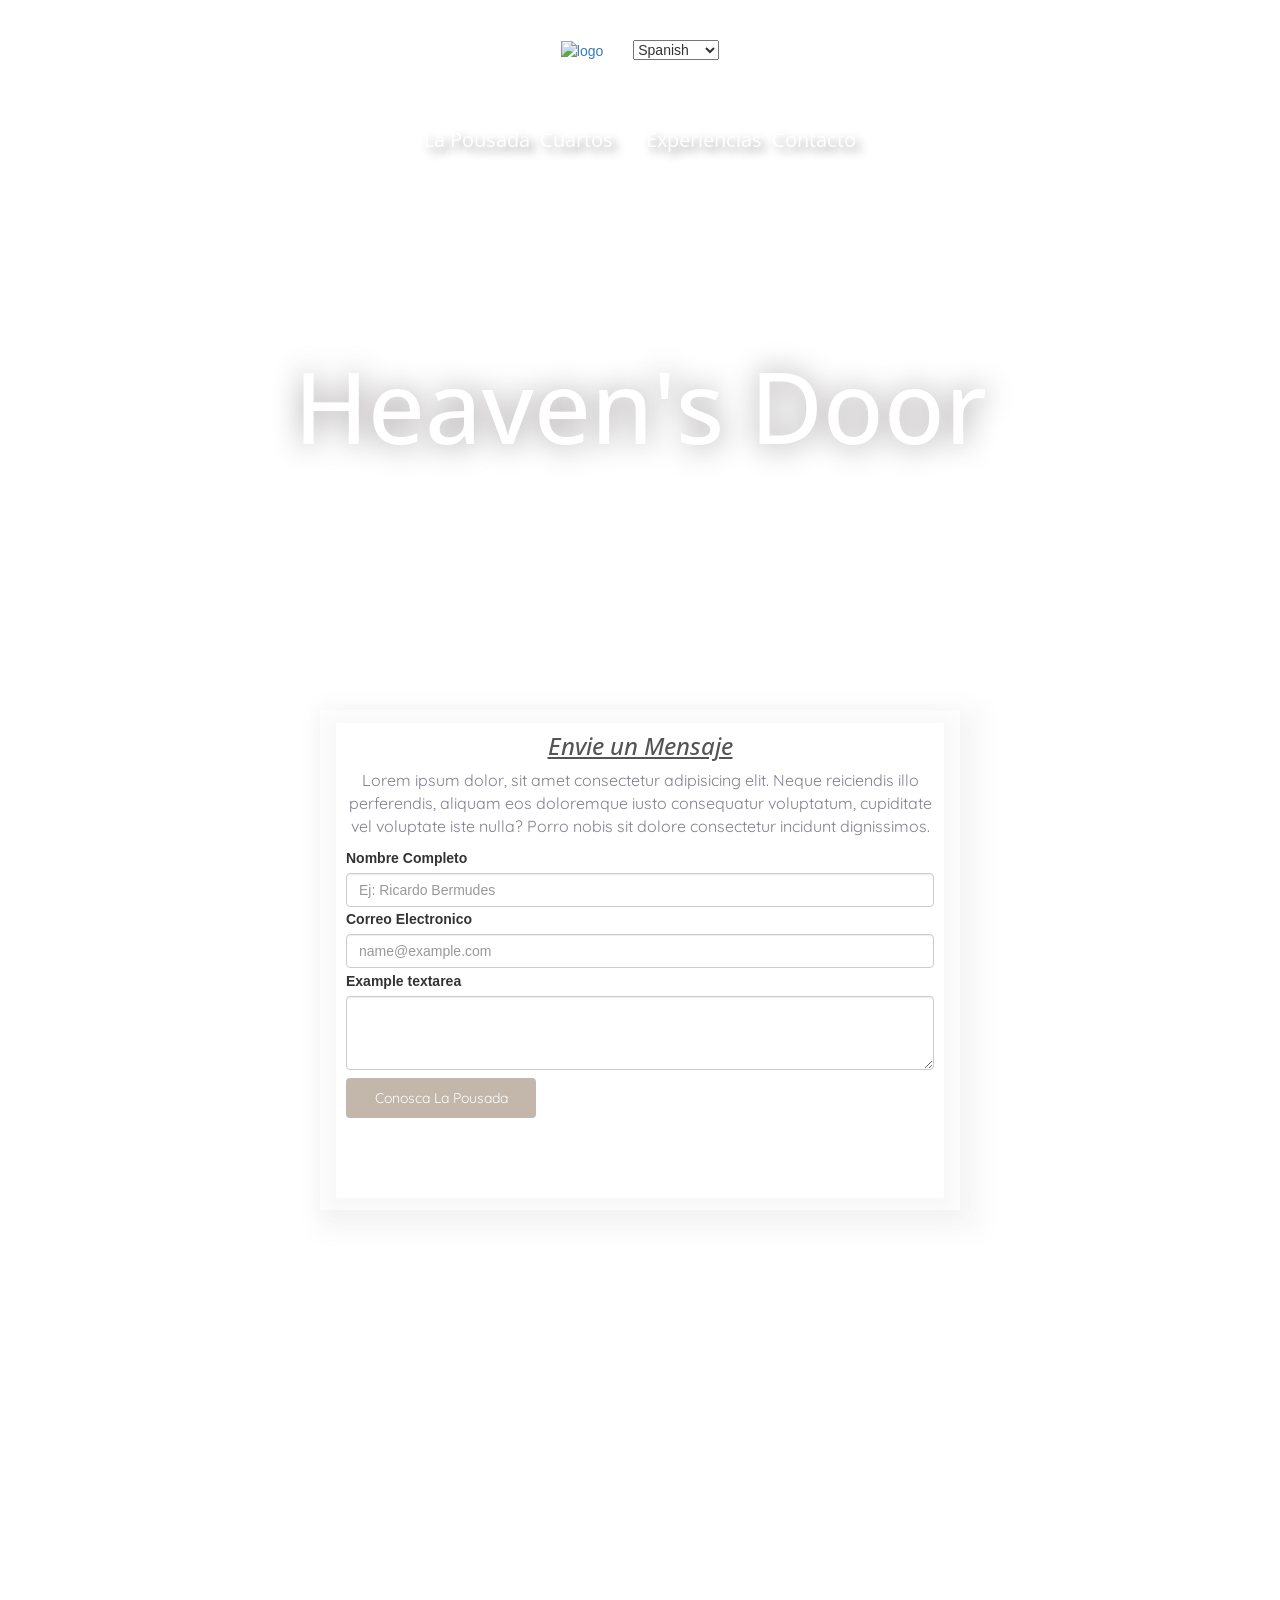
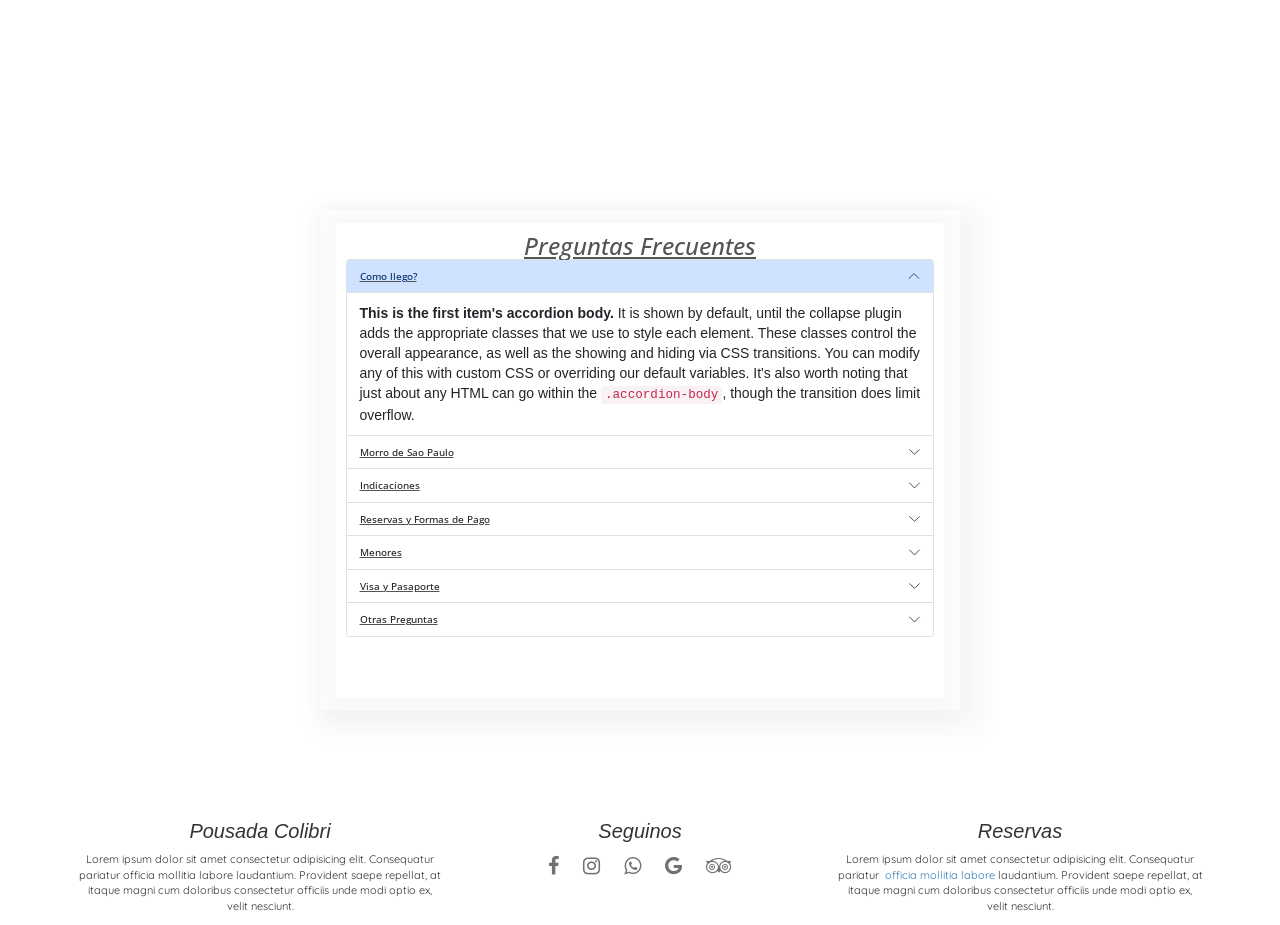
==== contato/contato.html @ 621254b3 "Segunda Pre-entrega" ====
<!DOCTYPE html>
<html>

<head>

    <meta charset="utf-8">
    <meta name="viewport" content="width=device-width, initial-scale=1.0">
    <link rel="preconnect" href="https://fonts.googleapis.com">
    <link rel="preconnect" href="https://fonts.gstatic.com" crossorigin>

    <!--CSS Bootstrap-->
    <link href="https://cdn.jsdelivr.net/npm/bootstrap@5.3.2/dist/css/bootstrap.min.css" rel="stylesheet"
        integrity="sha384-T3c6CoIi6uLrA9TneNEoa7RxnatzjcDSCmG1MXxSR1GAsXEV/Dwwykc2MPK8M2HN" crossorigin="anonymous">

    <!--CSS FONT AWESOME-->
    <link href="https://maxcdn.bootstrapcdn.com/font-awesome/4.4.0/css/font-awesome.min.css" rel="stylesheet" />
    <link href="https://maxcdn.bootstrapcdn.com/bootstrap/3.3.5/css/bootstrap.min.css" rel="stylesheet" />

    <!--Fonte Open Sans - Quicksand-->
    <link
        href="https://fonts.googleapis.com/css2?family=Open+Sans:wght@300;400;500&family=Quicksand:wght@300;400;500&display=swap"
        rel="stylesheet">

    <!--Css Style-->
    <link rel="stylesheet" href="../style.css" />
    <!--Final -- Css Style-->

    <title> Pousada Colibri - Since 1987 </title>
</head>

<body>
    <!--Encabezado -->
    <section id="fondo">
        <header id="idiomas">
            <nav id="display">
                <a href="../index.html"><img src="https://picsum.photos/64" alt="logo"></a>
                <select name="">
                    <option selected>Spanish</option>
                    <option>English</option>
                    <option>Portugues</option>
                    <option>Deutsch</option>
                </select>
            </nav>
        </header>
        <section id="navegacion">
            <nav class="navbar navbar-expand-lg">
                <div class="container-fluid">
                    <button class="navbar-toggler" type="button" data-bs-toggle="collapse"
                        data-bs-target="#navbarSupportedContent" aria-controls="navbarSupportedContent"
                        aria-expanded="false" aria-label="Toggle navigation">
                        <span class="navbar-toggler-icon"></span>
                    </button>
                    <div class="custonav collapse navbar-collapse" id="navbarSupportedContent">
                        <ul class="navbar-nav me-auto mb-2 mb-lg-0">
                            <li class="nav-item">
                                <a class="nav-link" aria-current="page" href="../pousada/pousada.html">La Pousada</a>
                            </li>
                            <li class="nav-item dropdown">
                                <a class="nav-link dropdown-toggle" href="#" role="button" data-bs-toggle="dropdown"
                                    aria-expanded="false">
                                    Cuartos
                                </a>
                                <ul class="dropdown-menu">
                                    <li><a class="dropdown-item" href="../cuartos/Chalet.html">Bungalow</a></li>
                                    <li><a class="dropdown-item" href="../cuartos/Chalet.html">Suite Junior</a></li>
                                    <li><a class="dropdown-item" href="../cuartos/Chalet.html">Suite Deluxe</a></li>
                                    <li><a class="dropdown-item" href="../cuartos/Chalet.html">Chalet</a></li>
                                </ul>
                            <li class="nav-item">
                                <a class="nav-link" href="../experiencias/experiencias.html">Experiencias</a>
                            </li>
                            <li class="nav-item">
                                <a class="nav-link" href="../contato/contato.html">Contacto</a>
                            </li>
                            </li>

                        </ul>
                    </div>
                </div>
            </nav>
        </section>
        <div id="heaven" class="padre">
            <h1>Heaven's Door</h1>
        </div>
    </section>
    <!--Encabezado-->

    <!--Inicio seccion Mensaje-->
    <section class="centrar_cuadro-_superpuesto">
        <div class="cuadro-superpuesto">
            <div class="cuadro-superpuesto-interno">
                <h2><em>Envie un Mensaje</em></h2>
                <p>Lorem ipsum dolor, sit amet consectetur adipisicing elit. Neque reiciendis illo perferendis, aliquam
                    eos doloremque iusto consequatur voluptatum, cupiditate vel voluptate iste nulla? Porro nobis sit
                    dolore consectetur incidunt dignissimos.</p>
                <form class="formulario">
                    <div class="mb-1">
                        <label for="exampleFormControlInput1" class="form-label">Nombre Completo</label>
                        <input type="email" class="form-control form-control-sm" id="exampleFormControlInput1"
                            placeholder="Ej: Ricardo Bermudes">
                    </div>
                    <div class="mb-1">
                        <label for="exampleFormControlInput1" class="form-label">Correo Electronico</label>
                        <input type="email" class="form-control form-control-sm" id="exampleFormControlInput1"
                            placeholder="name@example.com">
                    </div>
                    <div class="mb-1">
                        <label for="exampleFormControlTextarea1" class="form-label">Example textarea</label>
                        <textarea class="form-control form-control-sm" id="exampleFormControlTextarea1"
                            rows="3"></textarea>
                    </div>
                    <button type="submit" class="btn btn-outline-secondary">Conosca La
                        Pousada</button>

                </form>
            </div>
        </div>

    </section>
    <!--Final Seccion Mensaje-->
    <section class="img-contacto">
    </section>
    <!--Inicio Seccion FAQ -->
    <section class="centrar_cuadro-_superpuesto">
        <div class="cuadro-superpuesto">
            <div class="cuadro-superpuesto-interno">
              <h2><em>Preguntas Frecuentes</em></h2>
                <div class="accordion" id="accordionExample">
                    <div class="accordion-item">
                      <h2 class="accordion-header">
                        <button class="accordion-button" type="button" data-bs-toggle="collapse" data-bs-target="#collapseOne" aria-expanded="true" aria-controls="collapseOne">
                          Como llego?
                        </button>
                      </h2>
                      <div id="collapseOne" class="accordion-collapse collapse show" data-bs-parent="#accordionExample">
                        <div class="accordion-body">
                          <strong>This is the first item's accordion body.</strong> It is shown by default, until the collapse plugin adds the appropriate classes that we use to style each element. These classes control the overall appearance, as well as the showing and hiding via CSS transitions. You can modify any of this with custom CSS or overriding our default variables. It's also worth noting that just about any HTML can go within the <code>.accordion-body</code>, though the transition does limit overflow.
                        </div>
                      </div>
                    </div>
                    <div class="accordion-item">
                      <h2 class="accordion-header">
                        <button class="accordion-button collapsed" type="button" data-bs-toggle="collapse" data-bs-target="#collapseTwo" aria-expanded="false" aria-controls="collapseTwo">
                          Morro de Sao Paulo
                        </button>
                      </h2>
                      <div id="collapseTwo" class="accordion-collapse collapse" data-bs-parent="#accordionExample">
                        <div class="accordion-body">
                          <strong>This is the second item's accordion body.</strong> It is hidden by default, until the collapse plugin adds the appropriate classes that we use to style each element. These classes control the overall appearance, as well as the showing and hiding via CSS transitions. You can modify any of this with custom CSS or overriding our default variables. It's also worth noting that just about any HTML can go within the <code>.accordion-body</code>, though the transition does limit overflow.
                        </div>
                      </div>
                    </div>
                    <div class="accordion-item">
                      <h2 class="accordion-header">
                        <button class="accordion-button collapsed" type="button" data-bs-toggle="collapse" data-bs-target="#collapseThree" aria-expanded="false" aria-controls="collapseThree">
                          Indicaciones
                        </button>
                      </h2>
                      <div id="collapseThree" class="accordion-collapse collapse" data-bs-parent="#accordionExample">
                        <div class="accordion-body">
                          <strong>This is the third item's accordion body.</strong> It is hidden by default, until the collapse plugin adds the appropriate classes that we use to style each element. These classes control the overall appearance, as well as the showing and hiding via CSS transitions. You can modify any of this with custom CSS or overriding our default variables. It's also worth noting that just about any HTML can go within the <code>.accordion-body</code>, though the transition does limit overflow.
                        </div>
                      </div>
                    </div>
                    <div class="accordion-item">
                        <h2 class="accordion-header">
                          <button class="accordion-button collapsed" type="button" data-bs-toggle="collapse" data-bs-target="#collapseFour" aria-expanded="false" aria-controls="collapseFour">
                            Reservas y Formas de Pago
                          </button>
                        </h2>
                        <div id="collapseFour" class="accordion-collapse collapse" data-bs-parent="#accordionExample">
                          <div class="accordion-body">
                            <strong>This is the third item's accordion body.</strong> It is hidden by default, until the collapse plugin adds the appropriate classes that we use to style each element. These classes control the overall appearance, as well as the showing and hiding via CSS transitions. You can modify any of this with custom CSS or overriding our default variables. It's also worth noting that just about any HTML can go within the <code>.accordion-body</code>, though the transition does limit overflow.
                          </div>
                        </div>
                    </div>
                    <div class="accordion-item">
                        <h2 class="accordion-header">
                          <button class="accordion-button collapsed" type="button" data-bs-toggle="collapse" data-bs-target="#collapseSeven" aria-expanded="false" aria-controls="collapseSeven">
                            Menores
                          </button>
                        </h2>
                        <div id="collapseSeven" class="accordion-collapse collapse" data-bs-parent="#accordionExample">
                          <div class="accordion-body">
                            <strong>This is the third item's accordion body.</strong> It is hidden by default, until the collapse plugin adds the appropriate classes that we use to style each element. These classes control the overall appearance, as well as the showing and hiding via CSS transitions. You can modify any of this with custom CSS or overriding our default variables. It's also worth noting that just about any HTML can go within the <code>.accordion-body</code>, though the transition does limit overflow.
                          </div>
                        </div>
                    </div>
                    <div class="accordion-item">
                        <h2 class="accordion-header">
                          <button class="accordion-button collapsed" type="button" data-bs-toggle="collapse" data-bs-target="#collapseEight" aria-expanded="false" aria-controls="collapseEight">
                            Visa y Pasaporte
                          </button>
                        </h2>
                        <div id="collapseEight" class="accordion-collapse collapse" data-bs-parent="#accordionExample">
                          <div class="accordion-body">
                            <strong>This is the third item's accordion body.</strong> It is hidden by default, until the collapse plugin adds the appropriate classes that we use to style each element. These classes control the overall appearance, as well as the showing and hiding via CSS transitions. You can modify any of this with custom CSS or overriding our default variables. It's also worth noting that just about any HTML can go within the <code>.accordion-body</code>, though the transition does limit overflow.
                          </div>
                        </div>
                    </div>
                    <div class="accordion-item">
                        <h2 class="accordion-header">
                          <button class="accordion-button collapsed" type="button" data-bs-toggle="collapse" data-bs-target="#collapseNine" aria-expanded="false" aria-controls="collapseNine">
                            Otras Preguntas
                          </button>
                        </h2>
                        <div id="collapseNine" class="accordion-collapse collapse" data-bs-parent="#accordionExample">
                          <div class="accordion-body">
                            <strong>This is the third item's accordion body.</strong> It is hidden by default, until the collapse plugin adds the appropriate classes that we use to style each element. These classes control the overall appearance, as well as the showing and hiding via CSS transitions. You can modify any of this with custom CSS or overriding our default variables. It's also worth noting that just about any HTML can go within the <code>.accordion-body</code>, though the transition does limit overflow.
                          </div>
                        </div>
                    </div>               
                </div>

            </div>
        </div>
    </section>
    <!--Final seccion FAQ-->






    <footer class="container text-center">
      <div class="row justify-content-center">
          <div class="col">
              <td>
                  <h3>Pousada Colibri</h3>
                  <p>Lorem ipsum dolor sit amet consectetur adipisicing elit. Consequatur pariatur officia mollitia
                      labore
                      laudantium. Provident saepe repellat, at itaque magni cum doloribus consectetur officiis unde
                      modi
                      optio
                      ex, velit nesciunt.</p>
              </td>
          </div>
          <div class="col footer">
              <td>
                  <h3>Seguinos</h3>
                  <a href="#"><i class="fa fa-facebook"></i></a>
                  <a href="#"><i class="fa fa-instagram"></i></a>
                  <a href="#"><i class="fa fa-whatsapp"></i></a>
                  <a href="#"><i class="fa fa-google"></i></a>
                  <a href="#"><i class="fa fa-tripadvisor"></i></a>
              </td>
          </div>
          <div class="col">
              <h3>Reservas</h3>
              <p>Lorem ipsum dolor sit amet consectetur adipisicing elit. Consequatur pariatur <a
                      href="../contato/contato.html"><img src="" alt=""> officia mollitia labore</a>
                  laudantium. Provident saepe repellat, at itaque magni cum doloribus consectetur officiis unde modi
                  optio ex, velit nesciunt.</p>


          </div>
      </div>
  </footer>
    <!--CSS BS-->
    <script src="https://cdn.jsdelivr.net/npm/bootstrap@5.3.2/dist/js/bootstrap.bundle.min.js"
        integrity="sha384-C6RzsynM9kWDrMNeT87bh95OGNyZPhcTNXj1NW7RuBCsyN/o0jlpcV8Qyq46cDfL"
        crossorigin="anonymous"></script>
</body>

</html>
---- style.css ----
* {
    margin: 0;
    padding: 0;
}

/*Encabezado para todos---------------------------------------------------------*/

#fondo {
    background-image: url(https://hips.hearstapps.com/hmg-prod/images/mejores-hoteles-lujo-europa-israel-jaffa-1663058825.jpeg);
    background-size: cover;
    height: 800px;


}

#idiomas {
    height: 100px;
    display: flex;
    justify-content: center;
    align-items: center;
}

#idiomas #display {
    display: flex;
    width: 300px;
    height: 100px;
    justify-content: center;
    align-items: center;
    gap: 30px;
}

#idiomas #display select {
    justify-content: center;
    align-items: center;
}

/*--------------NavBar-------------------------------------*/
#navegacion {
    height: 100px;
    display: flex;
    justify-content: center;
    align-items: center;
}

.custonav>ul>li>a {
    color: white;
    font-size: 20px;
    font-family: 'Open Sans', 'Lucida Sans', 'Lucida Sans Regular', 'Lucida Grande', 'Lucida Sans Unicode', Geneva, Verdana, sans-serif;
    text-shadow: #979292 5px 5px 10px;
    text-decoration-line: none;

}

.dropdown-menu {
    background-color: #fbfbff2f;
}

.custonav>ul>li>a:hover {
    border-bottom: solid 3px white;
    transition: 0.2s;
}

/*--------------NavBar-------------------------------------*/

/*--------------Titulo Estrella-------------------------------------*/
#heaven {
    display: flex;
    height: 400px;
    justify-content: center;
    align-items: center;
}

#heaven h1 {
    font-size: 100px;
    color: #FFFFFF;
    text-shadow: #979292 1px 1px 30px;
}

/*--------------Titulo Estrella-------------------------------------*/

/*Encabezado para todos---------------------------------------------------------*/





/* -------------------------------Estilos Secciones INDEX*--------------------------------------/

/* ---------------Seccion Experiencias-------------------------------- */

#experiencias {
    display: flex;
    justify-content: center;
    align-items: center;
    height: 800px;
    background-color: #c2b7aa44;
}

.GridExperiencias {
    display: grid;
    justify-content: center;
    align-items: center;
    grid-template-columns: 1fr 1fr 1fr;
    grid-gap: 10px;
}

.CuadroExperiencias {
    position: relative;
}

.ExperienciasImagen {
    line-height: 0;
    overflow: hidden;
}

.ExperienciasImagen img {
    filter: blur(0px);
    transition: filter 0.3s ease-in;
    transform: scale(1.1);
}

.ExperienciasTitulo {
    font-size: 1.5em;
    font-weight: bold;
    text-align: center;
    text-decoration: none;
    z-index: 1;
    position: absolute;
    height: 100%;
    width: 100%;
    top: 0;
    left: 0;
    opacity: 0;
    transition: opacity .5s;
    background: rgb(181 173 171 / 40%);
    color: whitesmoke;
    /* Posición del texto */
    display: flex;
    align-items: center;
    justify-content: center;
}

.CuadroExperiencias:hover .ExperienciasTitulo {
    opacity: 1;
}

.CuadroExperiencias:hover .ExperienciasImagen img {
    filter: blur(2px);
}

/* ---------------Seccion Experiencias-------------------------------- */

/* ---------------Seccion Cuartos-------------------------------- */

#cuartos {
    height: 800px;
    display: flex;
    flex-direction: row;
    justify-content: center;
    align-items: center;
}

#cuartos img {
    filter: blur(5px) grayscale(100%);
    -webkit-backdrop-filter: blur(5px);
    backdrop-filter: blur(5px);
    transform: scaley(0.75);
}

#cuartos .CajaCuartosDescripcion {
    position: absolute;
    display: flex;
    padding: 30px;
    justify-content: space-around;
    gap: 20px;
    flex-direction: column;
    align-items: center;
    width: 400px;
    height: auto;
    z-index: 1;

}

#cuartos h2 {
    text-decoration-line: underline;
    text-decoration-color: whitesmoke;
    font-family: 'Open Sans', sans-serif;
    font-size: x-large;
    color: whitesmoke;
}

#cuartos p {
    display: flex;
    justify-content: flex-start;
    font-family: 'Quicksand', sans-serif;
    font-size: medium;
    color: whitesmoke;
    margin-top: 20px;
    text-align: center;
}

/* ---------------Seccion Cuartos-------------------------------- */

/* ---------------Seccion Footer-------------------------------- */

.footer a {
    color: #70726F;
    font-size: 20px;
    padding: 10px;
    transition: all .5s ease;
}

.footer a:hover {
    color: rgb(0, 0, 0);
}

/* ---------------Seccion Footer-------------------------------- */


/* -------------------------------Estilos Secciones --------------------------------------*/

/* ---------------Seccion Formularios y FAQ-------------------------------- */

.formulario {
    display: flex;
    flex-direction: column;
    justify-content: center;
    margin-left: 5% 0 5% 0;


}

.formulario .btn {
    margin-top: 1%;
}

.img-contacto {
    background-image: url(https://s3.amazonaws.com/arc-wordpress-client-uploads/infobae-wp/wp-content/uploads/2019/05/20152451/Mandarin-Oriental-Hong-Kong-3.jpg);
    background-size: cover;
    height: 600px;
}


/* -------------------------------Estilos pagina La Pousada*--------------------------------------*/

#carouselExampleIndicators {
    z-index: -10;
}

#carouselExampleIndicators .carousel-inner{
    height:800px
    }

.carousel-inner .carousel-item img{
        min-height:200px;
        object-fit:cover
        }

        
.cuarto-interno {
    width: 300px;
    height: 300px;
    margin-top: 10%;
    margin-left: 25%;
    background: #fff;
    box-shadow: 0 4px 22.8px 15.2px rgba(0, 0, 0, .03);
}

.cuarto-interno h2 {
    margin-top: 20px;
    text-align: center;
    font-family: 'Open Sans', sans-serif;
    font-size: medium;
    color: #e7e7e7;

}

.cuarto-interno p {

    margin: 3%;
    text-align: center;
    font-family: 'Quicksand', sans-serif;
    font-size: small;
    color: #e7e7e7;
}


.recuadro-externo {
    border-color: black;
    border-style: inset;
    align-content: center;
    text-align: center;
    width: 800px;
    height: 500px;

}

.recuadro-interno {
    margin: 15%;
    border-color: antiquewhite;
    border-style: inset;

}

#Galeria {
    display: flex;
    justify-content: center;
    align-items: center;
    height: 1000px;
    background-color: #c2b7aa44;
}

.GridGaleria {
    display: grid;
    justify-content: center;
    align-items: center;
    grid-template-columns: 1fr 1fr 1fr;
    grid-template-rows: 1fr 1fr;
    grid-gap: 10px;
}

.CuadroGaleria {
    position: relative;
}

.GaleriaImagen {
    line-height: 0;
    overflow: hidden;
}

.GaleriaImagen img {
    filter: blur(0px);
    transition: filter 0.3s ease-in;
    transform: scale(1.1);
}

.GaleriaTitulo {
    font-size: 1.5em;
    font-weight: bold;
    text-align: center;
    text-decoration: none;
    z-index: 1;
    position: absolute;
    height: 100%;
    width: 100%;
    top: 0;
    left: 0;
    opacity: 0;
    transition: opacity .5s;
    background: rgb(181 173 171 / 40%);
    color: whitesmoke;
    /* Posición del texto */
    display: flex;
    align-items: center;
    justify-content: center;
}

.CuadroGaleria:hover .GaleriaTitulo {
    opacity: 1;
}

.CuadroGaleria:hover .GaleriaImagen img {
    filter: blur(2px);
}

/* -------------------------------Estilos Cuartos/cuarto especifico--------------------------------------*/




/* -------------------------------Estilos que se repiten*--------------------------------------*/

.btn {
    display: flex;
    justify-content: center;
    align-items: center;
    color: #fff;
    text-align: center;
    font-family: 'Quicksand', sans-serif;
    font-size: 10;
    height: 40px;
    width: 190px;
    margin-top: 30%;
    background-color: #c2b7aa;
    text-decoration: none;

}

.btn>a {
    color: #fff;
    text-align: center;
    font-family: 'Quicksand', sans-serif;
    font-size: 10;
    text-decoration: none;

}

/*-------------------Estilo Replican en Index - Expriencias ---------------------*/
#cuadro_izq_foto_der_superpuestos {
    display: flex;
    height: 800px;
    flex-direction: row;
    justify-content: center;
    align-items: center;
}

#cuadro_izq_foto_der_superpuestos_mirror {
    display: flex;
    height: 800px;
    flex-direction: row-reverse;
    justify-content: center;
    align-items: center;
}

.quadrito {
    display: flex;
    padding: 30px;
    justify-content: space-around;
    gap: 20px;
    flex-direction: column;
    align-items: center;
    width: 400px;
    height: auto;
    background: #fff;
    margin-right: -80px;
    z-index: 1;
    box-shadow: 0 4px 22.8px 15.2px rgba(0, 0, 0, .03);
}

.quadrito h2 {
    text-align: center;
    text-decoration-line: underline;
    text-decoration-color: #545454;
    font-family: 'Open Sans', sans-serif;
    font-size: x-large;
    color: #545454;

}

.quadrito p {
    display: flex;
    justify-content: flex-start;
    text-align: center;
    font-family: 'Quicksand', sans-serif;
    font-size: medium;
    color: #7f7f90;
    margin-top: 20px;
}

.img_cuadro_izq_foto_der_superpuestos {
    width: 900px;
    height: 500px;
    position: relative;
    background-image: url(https://revistaazul.voeazul.com.br/wp-content/uploads/2023/03/Morro-de-Sao-Paulo6.jpg);
    background-size: cover;
    box-shadow: 0 4px 22.8px 15.2px rgba(170, 26, 26, 0.03);
}

.quadrito_mirror {
    display: flex;
    padding: 30px;
    justify-content: space-around;
    gap: 20px;
    flex-direction: column;
    align-items: center;
    width: 400px;
    height: auto;
    background: #fff;
    margin-left: -80px;
    z-index: 1;
    box-shadow: 0 4px 22.8px 15.2px rgba(0, 0, 0, .03);
}

.quadrito_mirror h2 {
    text-align: center;
    text-decoration-line: underline;
    text-decoration-color: #545454;
    font-family: 'Open Sans', sans-serif;
    font-size: x-large;
    color: #545454;


}

.quadrito_mirror p {
    display: flex;
    justify-content: flex-start;
    text-align: center;
    font-family: 'Quicksand', sans-serif;
    font-size: medium;
    color: #7f7f90;
    margin-top: 20px;

 }

.img_cuadro_izq_foto_der_superpuestos_mirror {
    width: 900px;
    height: 500px;
    position: relative;
    background-image: url(https://revistaazul.voeazul.com.br/wp-content/uploads/2023/03/Morro-de-Sao-Paulo6.jpg);
    background-size: cover;
    box-shadow: 0 4px 22.8px 15.2px rgba(170, 26, 26, 0.03);

 }




/*-------------------Estilo Replican en Pousada - Experiencias - Contacto - Cuartos ---------------------*/
.centrar_cuadro-_superpuesto {
    display: flex;
    justify-content: center;
    height: 500px;
}


.cuadro-superpuesto {
    margin-top: -7%;
    display: flex;
    justify-content: center;
    align-items: center;
    width: 50%;
    height: 500px;
    background: #ffffffc5;
    box-shadow: 10px 10px 22.8px 15.2px rgba(0, 0, 0, .03);


}

.cuadro-superpuesto-check {
    margin-top: -7%;
    display: flex;
    justify-content: center;
    align-items: center;
    width: 25%;
    height: 500px;
    background: #ffffffc5;
    box-shadow: 10px 10px 22.8px 15.2px rgba(0, 0, 0, .03);
}

.cuadro-superpuesto-check .cuadro-superpuesto-interno {
   display: flex;
   flex-direction: column;
   align-items: center;
   
}

.list_check {
    margin:20%
}

.cuadro-superpuesto-interno {
    height: 95%;
    width: 95%;
    margin: 10px;
    padding: 10px;
    background: #fff;
    box-shadow: 0 4px 22.8px 15.2px rgba(0, 0, 0, .03);

}
.cuadro-superpuesto-interno h2 {
    margin: 0;
    text-align: center;
    text-decoration-line: underline;
    text-decoration-color: #545454;
    font-family: 'Open Sans', sans-serif;
    font-size: x-large;
    color: #545454;

}

.cuadro-superpuesto-interno p {
    margin-top: 10px;
    text-align: center;
    font-family: 'Quicksand', sans-serif;
    font-size: medium;
    color: #7f7f90;

}





h1 {
    text-align: center;
    font-family: 'Open Sans', sans-serif;
}

h2 {
    text-align: center;
    text-decoration-line: underline;
    text-decoration-color: #545454;
    font-family: 'Open Sans', sans-serif;
    font-size: x-large;
    color: #545454;
 }
h3 {
    font-size: 20px;
    font-family: Arial, Helvetica, sans-serif;
    font-style: oblique;


}

p {
    font-size: 11px;
    font-family: 'Quicksand', sans-serif;

}


/*--------------Configuraciones Responsivo------------------*/

/* Mobile hasta 768px */

@media screen and (max-device-width: 768px) {


    h2 {
        margin: 0;
    }

    /*Encabezado*/
    #fondo {
        height: 500px;


    }

    #idiomas #display {
        width: 150px;
        height: 50px;
        gap: 15px;
    }

    /* Titulo estrella */
    #heaven {
        height: 200px;
    }

    #heaven h1 {
        font-size: 60px;
    }

    /* ---------------Seccion La Pousada-------------------------------- */

    #cuadro_izq_foto_der_superpuestos {
        display: flex;
        flex-direction: column-reverse;
        height: auto;
        justify-content: center;
        align-items: center;
        padding-top: 30px;
        padding-bottom: 30px;
    }
    #cuadro_izq_foto_der_superpuestos_mirror{
        display: flex;
        flex-direction: column-reverse;
        height: auto;
        justify-content: center;
        align-items: center;
        padding-top: 30px;
        padding-bottom: 30px;
    }

    .quadrito {
        padding: 15px;
        align-items: center;
        justify-content: space-between;
        margin-top: -100px;
        margin-right: 0px;
        width: 400px;
        height: 300px;
        background: #fafafa;
        box-shadow: 1px 1px 10px 1px #545454a2;
    }
    .quadrito_mirror{
        padding: 15px;
        align-items: center;
        justify-content: space-between;
        margin-top: -100px;
        margin-left: 0px;
        width: 400px;
        height: 300px;
        background: #fafafa;
        box-shadow: 1px 1px 10px 1px #545454a2;
    }

    .quadrito p {
        justify-content: center;
        text-align: center;
        margin-top: 5px;
    }

    .quadrito_mirror p {
        justify-content: center;
        text-align: center;
        margin-top: 5px;
    }

    .img_cuadro_izq_foto_der_superpuestos {
        width: 90%;
        height: 400px;
        position: relative;
        background-image: url(https://revistaazul.voeazul.com.br/wp-content/uploads/2023/03/Morro-de-Sao-Paulo6.jpg);
        background-size: cover;
        box-shadow: 0 4px 22.8px 15.2px rgba(170, 26, 26, 0.03);
    }
    .img_cuadro_izq_foto_der_superpuestos_mirror {
        width: 90%;
        height: 400px;
        position: relative;
        background-image: url(https://revistaazul.voeazul.com.br/wp-content/uploads/2023/03/Morro-de-Sao-Paulo6.jpg);
        background-size: cover;
        box-shadow: 0 4px 22.8px 15.2px rgba(170, 26, 26, 0.03);
    }
    .btn {
        margin-top: 0;

    }

    /* ---------------Seccion Experiencias-------------------------------- */

    #experiencias {
        height: auto;
    }
    #Galeria {
        height: auto;
    }
    .GridExperiencias {
        justify-content: space-between;
        padding-top: 10px;
        padding-bottom: 10px;
        grid-template-columns: 1fr;
        grid-template-rows: 1fr 1fr 1fr;
        grid-gap: 10px;
    }
    .GridGaleria {
        justify-content: space-between;
        padding-top: 10px;
        padding-bottom: 10px;
        grid-template-columns: 1fr;
        grid-template-rows: 1fr 1fr 1fr;
        grid-gap: 10px;
    }
    .GridExperiencias article {
        width: 300px;
        height: 300px;

    }
    .GridGaleria article {
        width: 300px;
        height: 300px;

    }
    .ExperienciasImagen img {
        width: 300px;
        height: 300px;
    }
    .GaleriaImagen img {
        width: 300px;
        height: 300px;
    }

    /* ---------------Seccion Cuartos-------------------------------- */
    #cuartos {
        height: 600px;
    }

    #cuartos img {
        width: 800px;
        height: 600px;
        scale: 1.3;
        object-fit: cover;
    }

    /* ---------- Estilos repetidos ----------*/

.centrar_cuadro-_superpuesto {
    display: flex;
    justify-content: center;
    height: 400px;
}

.cuadro-superpuesto {
    width: 90%;
    height: 400px;
}
.cuadro-superpuesto-interno h2 {
    font-size: large;
    

}
.cuadro-superpuesto-interno p {
    font-size: small;
}

.cuadro-superpuesto-check {
    margin-bottom: 5%;
    width: 50%;
    height:auto;
  
}

 .list_check {
     margin:10%
 }

#carouselExampleIndicators .carousel-inner {
    height:auto;

}


 }




/* Mobile hasta 945px */

/* ------------------------------------------------------ */

/* Mobile desde 768px hasta 1200px */

@media screen and (min-device-width: 769px) and (max-device-width: 1250px) {

    h2 {
        margin: 0;
    }

    /*Encabezado*/
    #fondo {
        height: 500px;


    }

    #idiomas #display {
        width: 150px;
        height: 50px;
        gap: 15px;
    }

    /* Titulo estrella */
    #heaven {
        height: 200px;
    }

    #heaven h1 {
        font-size: 60px;
    }

    /* ---------------Seccion La Pousada-------------------------------- */

    #cuadro_izq_foto_der_superpuestos {
        display: flex;
        flex-direction: column-reverse;
        height: auto;
        justify-content: center;
        align-items: center;
        padding-top: 30px;
        padding-bottom: 30px;
    }

    #cuadro_izq_foto_der_superpuestos_mirror {
        display: flex;
        flex-direction: column-reverse;
        height: auto;
        justify-content: center;
        align-items: center;
        padding-top: 30px;
        padding-bottom: 30px;
    }

    .quadrito {
        padding: 15px;
        align-items: center;
        justify-content: space-between;
        margin-top: -100px;
        margin-right: 0px;
        width: 400px;
        height: 300px;
        background: #fafafa;
        box-shadow: 1px 1px 10px 1px #545454a2;
    }
    .quadrito_mirror {
        padding: 15px;
        align-items: center;
        justify-content: space-between;
        margin-top: -100px;
        margin-right: 0px;
        width: 400px;
        height: 300px;
        background: #fafafa;
        box-shadow: 1px 1px 10px 1px #545454a2;
    }

    .quadrito p {
        justify-content: center;
        text-align: center;
        margin-top: 5px;
    }

    .quadrito_mirror p {
        justify-content: center;
        text-align: center;
        margin-top: 5px;
    }

    .img_cuadro_izq_foto_der_superpuestos {
        width: 95%;
        height: 400px;
        position: relative;
        background-image: url(https://revistaazul.voeazul.com.br/wp-content/uploads/2023/03/Morro-de-Sao-Paulo6.jpg);
        background-size: cover;
        box-shadow: 0 4px 22.8px 15.2px rgba(170, 26, 26, 0.03);
    }
    .img_cuadro_izq_foto_der_superpuestos_mirror {
        width: 95%;
        height: 400px;
        position: relative;
        background-image: url(https://revistaazul.voeazul.com.br/wp-content/uploads/2023/03/Morro-de-Sao-Paulo6.jpg);
        background-size: cover;
        box-shadow: 0 4px 22.8px 15.2px rgba(170, 26, 26, 0.03);
    }
    .btn {
        margin-top: 0;

    }

    /* ---------------Seccion Experiencias-------------------------------- */

    #experiencias {
        height: auto;
    }

    .GridExperiencias {
        justify-content: space-between;
        padding-top: 10px;
        padding-bottom: 10px;
        grid-template-columns: 1fr 1fr;
        grid-template-rows: 1fr;
        grid-gap: 10px;
    }

    .GridExperiencias article {
        width: 300px;
        height: 300px;

    }

    .ExperienciasImagen img {
        width: 300px;
        height: 300px;
    }

    #Galeria {
        height: auto;
    }

    .GridGaleria {
        justify-content: space-between;
        padding-top: 10px;
        padding-bottom: 10px;
        grid-template-columns: 1fr 1fr;
        grid-template-rows: 1fr;
        grid-gap: 10px;
    }

    .GridGaleria article {
        width: 300px;
        height: 300px;

    }

    .GaleriaImagen img {
        width: 300px;
        height: 300px;
    }


    /* ---------------Seccion Cuartos-------------------------------- */
    #cuartos {
        height: 600px;
    }

    #cuartos img {
        width: 800px;
        height: 600px;
        scale: 1.3;
        object-fit: cover;
    }

    #carouselExampleIndicators .carousel-inner {
        height:auto;
    }



    /* --------------- Cuartos Check List-------------------------------- */
    .cuadro-superpuesto-check {
        margin-bottom: 5%;
        width: 50%;
        height:auto;
      
    }

     .list_check {
         margin:10%
     }
}
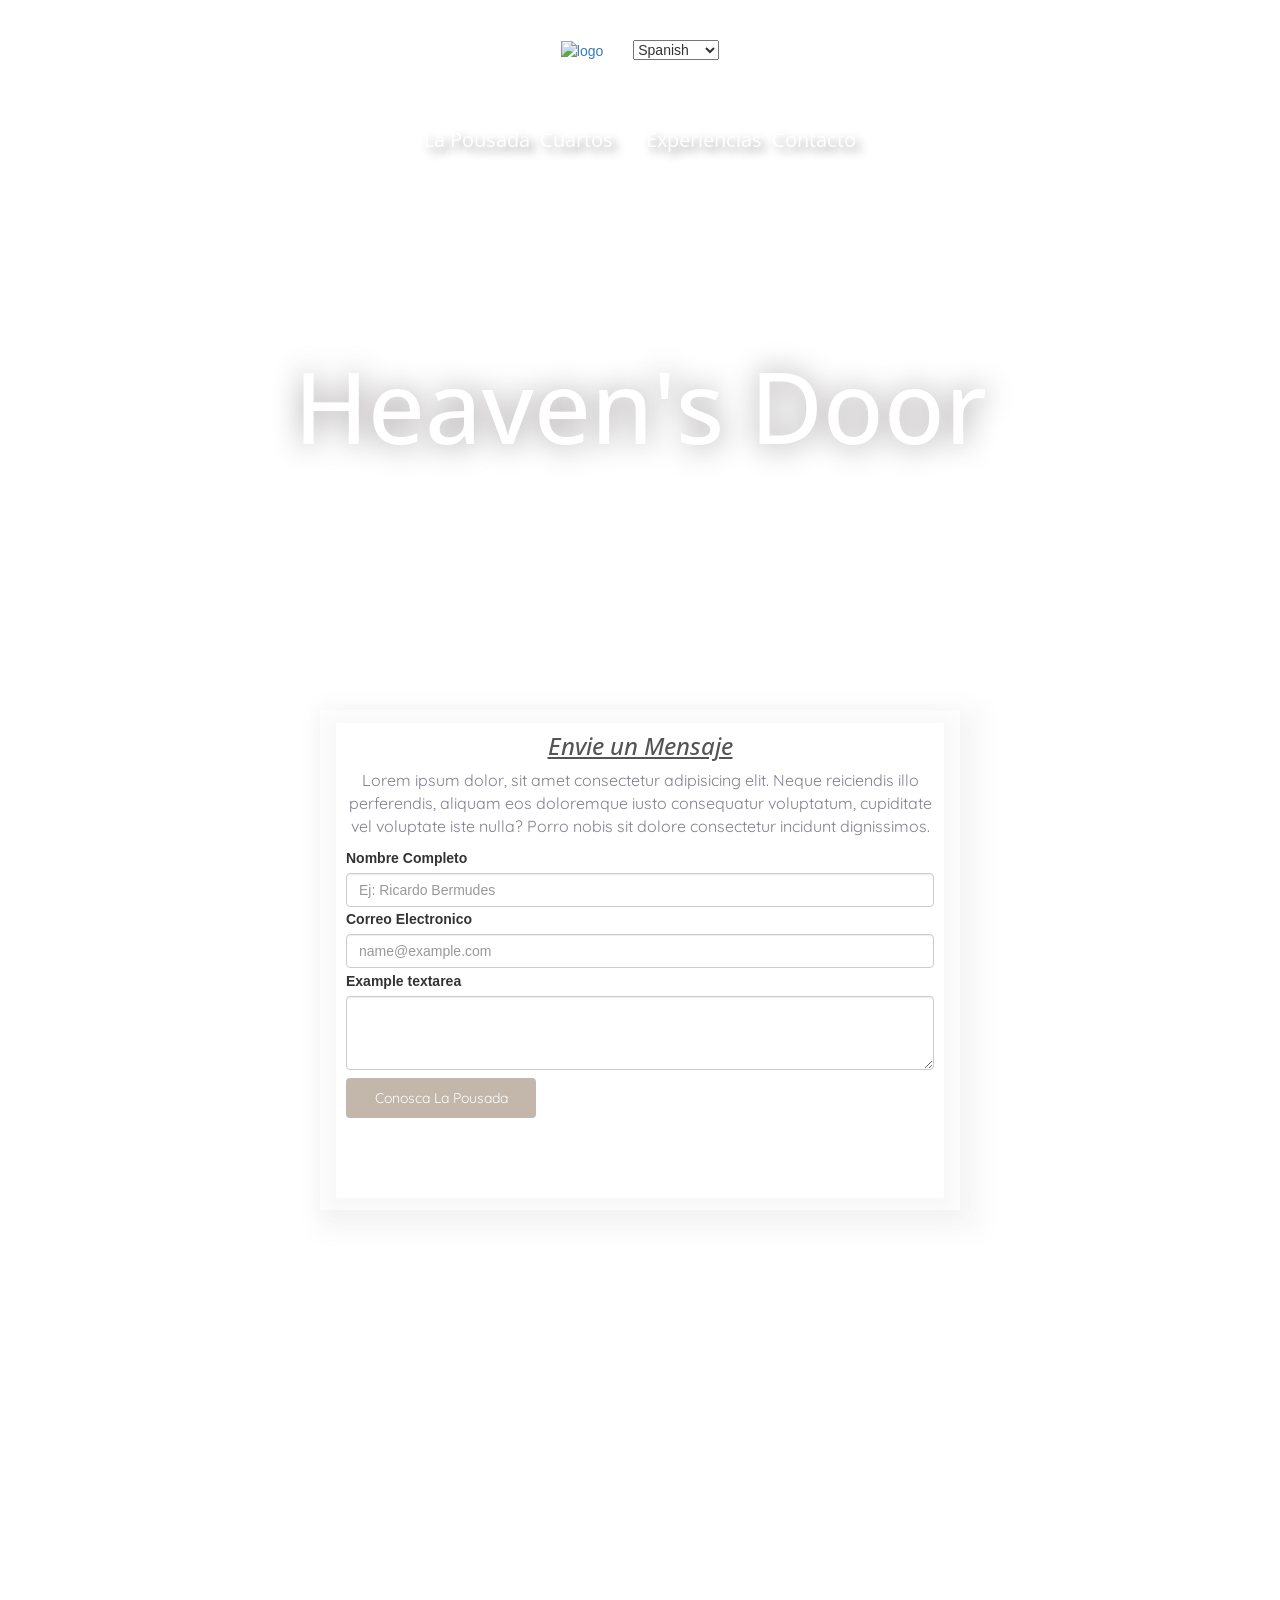
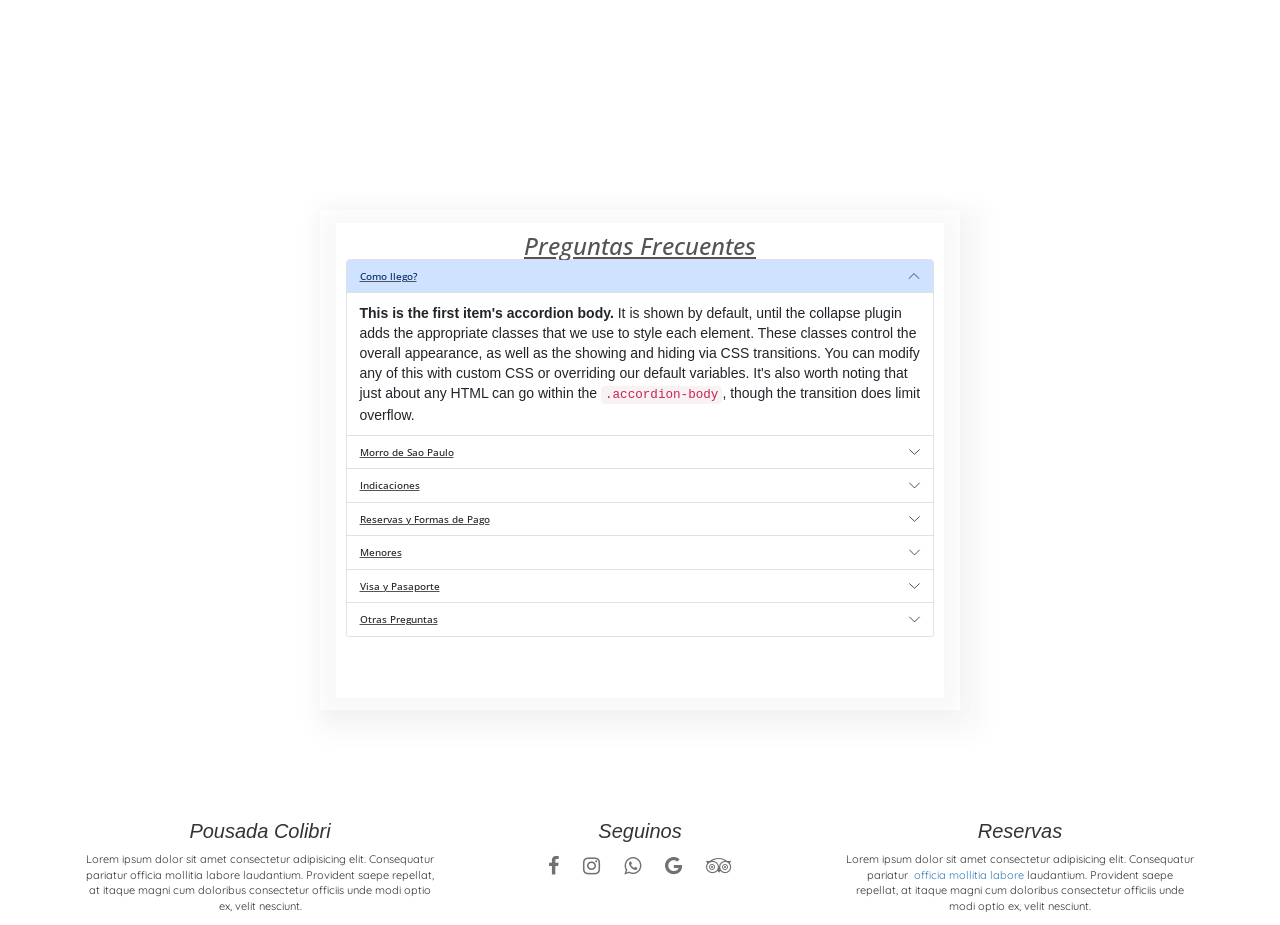
==== commit a1a5b567: "Grid System en los Footers" ====
--- a/contato/contato.html
+++ b/contato/contato.html
@@ -224,7 +224,7 @@
 
     <footer class="container text-center">
       <div class="row justify-content-center">
-          <div class="col">
+          <div class="col-12 col-md-6 col-lg-4">
               <td>
                   <h3>Pousada Colibri</h3>
                   <p>Lorem ipsum dolor sit amet consectetur adipisicing elit. Consequatur pariatur officia mollitia
@@ -235,7 +235,7 @@
                       ex, velit nesciunt.</p>
               </td>
           </div>
-          <div class="col footer">
+          <div class="col-12 col-md-6 col-lg-4 footer">
               <td>
                   <h3>Seguinos</h3>
                   <a href="#"><i class="fa fa-facebook"></i></a>
@@ -245,7 +245,7 @@
                   <a href="#"><i class="fa fa-tripadvisor"></i></a>
               </td>
           </div>
-          <div class="col">
+          <div class="col-12 col-md-6 col-lg-4">
               <h3>Reservas</h3>
               <p>Lorem ipsum dolor sit amet consectetur adipisicing elit. Consequatur pariatur <a
                       href="../contato/contato.html"><img src="" alt=""> officia mollitia labore</a>
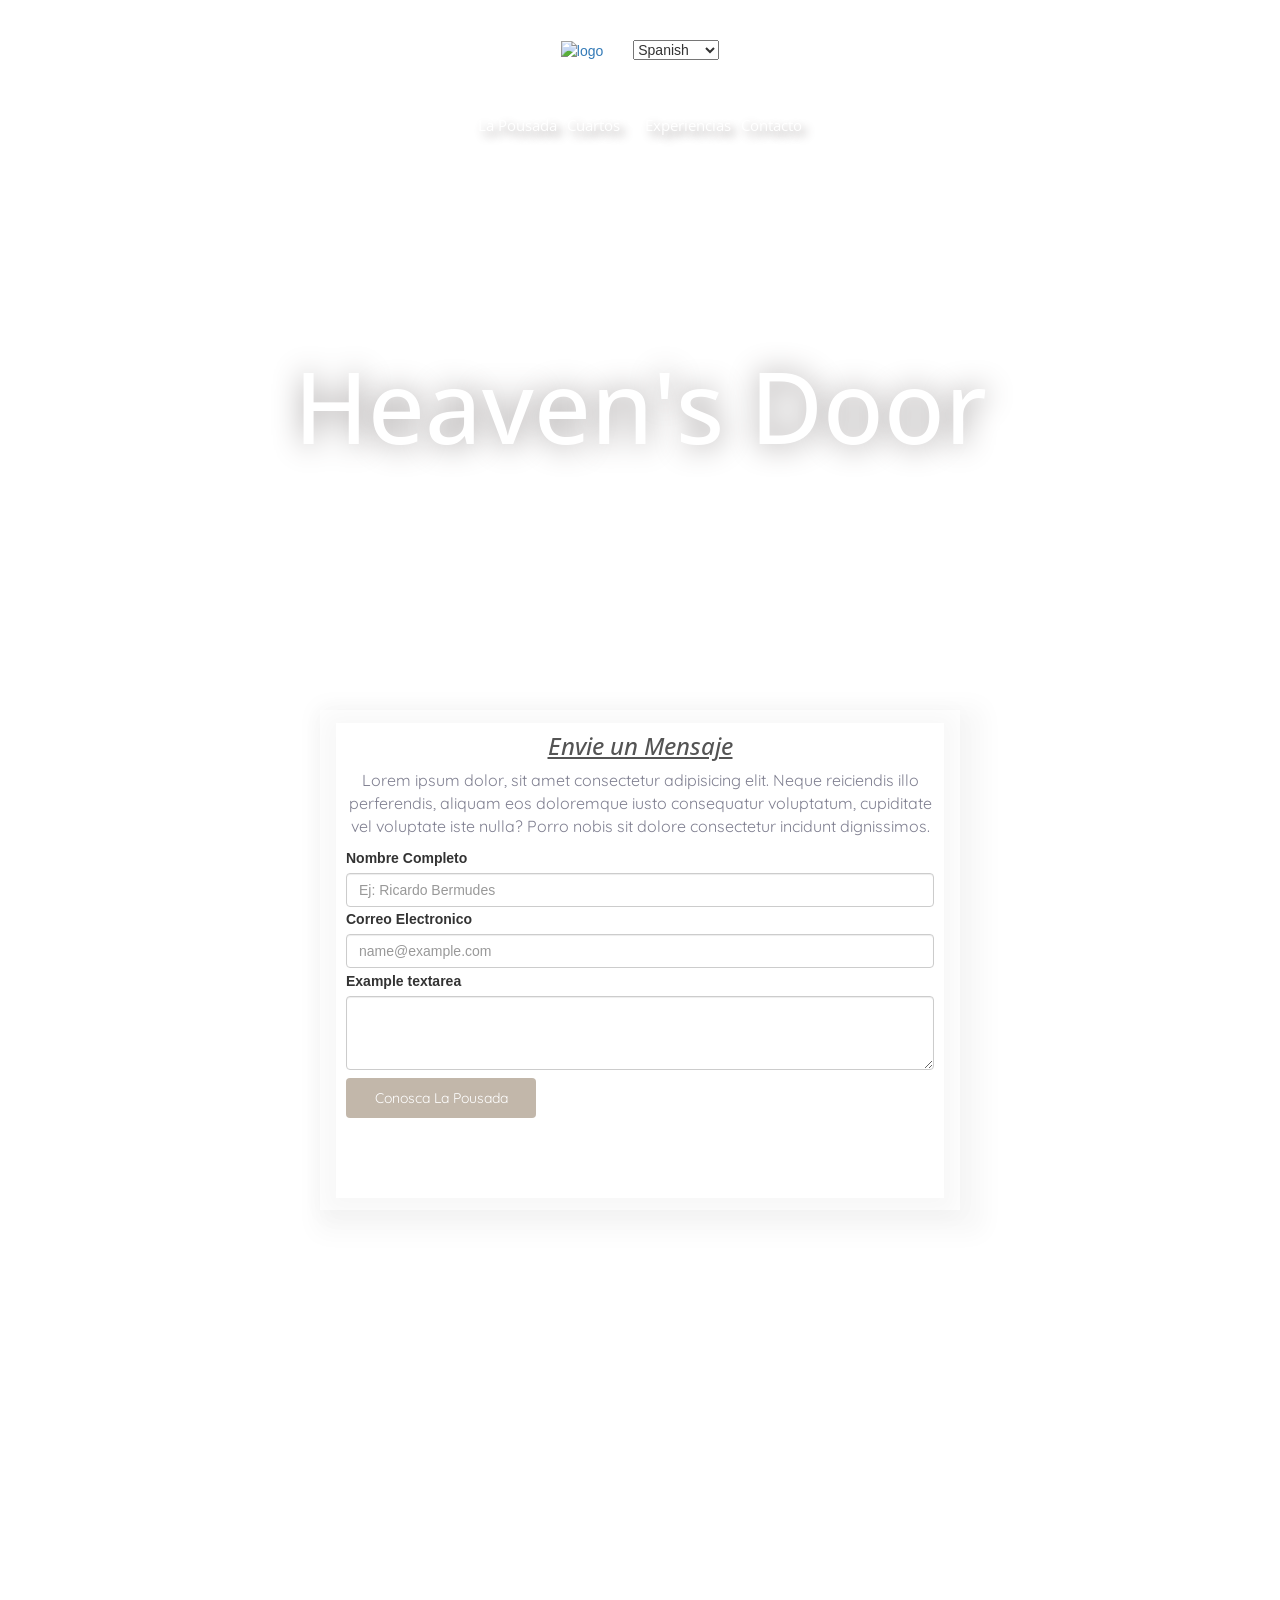
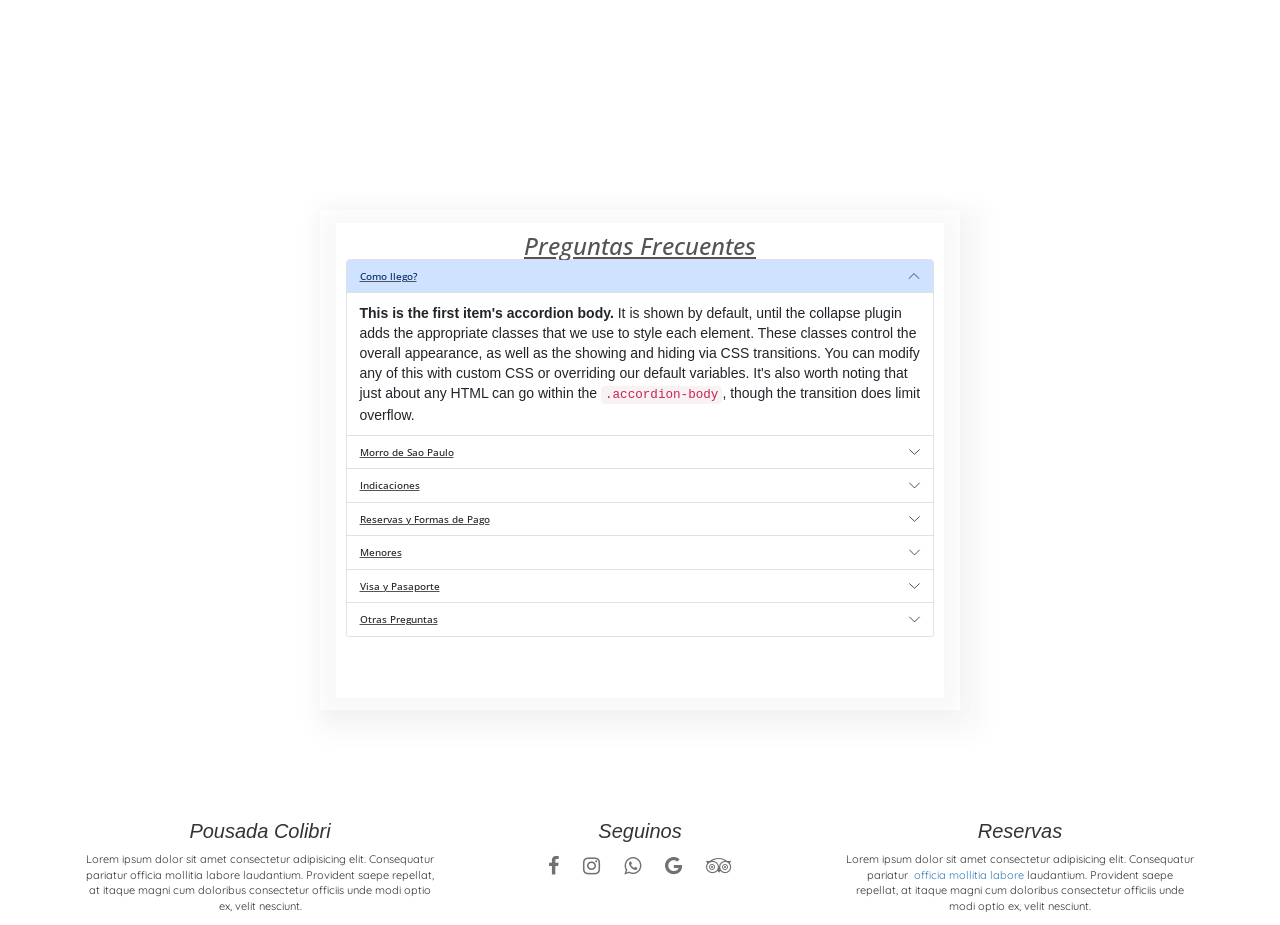
==== commit e5f35270: "Customizacion NavBar" ====
--- a/contato/contato.html
+++ b/contato/contato.html
@@ -43,42 +43,45 @@
             </nav>
         </header>
         <section id="navegacion">
-            <nav class="navbar navbar-expand-lg">
-                <div class="container-fluid">
-                    <button class="navbar-toggler" type="button" data-bs-toggle="collapse"
-                        data-bs-target="#navbarSupportedContent" aria-controls="navbarSupportedContent"
-                        aria-expanded="false" aria-label="Toggle navigation">
-                        <span class="navbar-toggler-icon"></span>
-                    </button>
-                    <div class="custonav collapse navbar-collapse" id="navbarSupportedContent">
-                        <ul class="navbar-nav me-auto mb-2 mb-lg-0">
-                            <li class="nav-item">
-                                <a class="nav-link" aria-current="page" href="../pousada/pousada.html">La Pousada</a>
-                            </li>
-                            <li class="nav-item dropdown">
-                                <a class="nav-link dropdown-toggle" href="#" role="button" data-bs-toggle="dropdown"
-                                    aria-expanded="false">
-                                    Cuartos
-                                </a>
-                                <ul class="dropdown-menu">
-                                    <li><a class="dropdown-item" href="../cuartos/Chalet.html">Bungalow</a></li>
-                                    <li><a class="dropdown-item" href="../cuartos/Chalet.html">Suite Junior</a></li>
-                                    <li><a class="dropdown-item" href="../cuartos/Chalet.html">Suite Deluxe</a></li>
-                                    <li><a class="dropdown-item" href="../cuartos/Chalet.html">Chalet</a></li>
-                                </ul>
-                            <li class="nav-item">
-                                <a class="nav-link" href="../experiencias/experiencias.html">Experiencias</a>
-                            </li>
-                            <li class="nav-item">
-                                <a class="nav-link" href="../contato/contato.html">Contacto</a>
-                            </li>
-                            </li>
-
-                        </ul>
-                    </div>
-                </div>
-            </nav>
-        </section>
+          <nav class="navbar navbar-expand-md">
+              <div class="container-fluid">
+                  <!--Boton del Menu-->
+                  <button class="navbar-toggler" style="background-color: rgba(255, 255, 255, 0.842)" type="button"
+                      data-bs-toggle="collapse" data-bs-target="#menu" aria-controls="navbarSupportedContent"
+                      aria-expanded="false" aria-label="Toggle navigation">
+                      <span class="navbar-toggler-icon "></span>
+                  </button>
+
+                  <!--Menu con SubMenu-->
+                  <div class="collapse navbar-collapse position-absolute top-50 start-50 translate-middle
+                  " id="menu">
+                      <ul class="navbar-nav">
+                          <li class="nav-item">
+                              <a class="nav-link" aria-current="page" href="../pousada/pousada.html">La Pousada</a>
+                          </li>
+                          <li class="nav-item dropdown">
+                              <a class="nav-link dropdown-toggle" href="#" role="button" data-bs-toggle="dropdown"
+                                  aria-expanded="false">
+                                  Cuartos
+                              </a>
+                              <ul class="dropdown-menu">
+                                  <li><a class="dropdown-item" href="../cuartos/Chalet.html">Bungalow</a></li>
+                                  <li><a class="dropdown-item" href="../cuartos/chalet.html">Suite Junior</a></li>
+                                  <li><a class="dropdown-item" href="../cuartos/chalet.html">Suite Deluxe</a></li>
+                                  <li><a class="dropdown-item" href="../cuartos/chalet.html">Chalet</a></li>
+                              </ul>
+                          </li>
+                          <li class="nav-item">
+                              <a class="nav-link" href="../experiencias/experiencias.html">Experiencias</a>
+                          </li>
+                          <li class="nav-item">
+                              <a class="nav-link" href="contato.html">Contacto</a>
+                          </li>
+                      </ul>
+                  </div>
+              </div>
+          </nav>
+      </section>
         <div id="heaven" class="padre">
             <h1>Heaven's Door</h1>
         </div>
--- a/style.css
+++ b/style.css
@@ -37,27 +37,33 @@
 /*--------------NavBar-------------------------------------*/
 #navegacion {
     height: 100px;
-    display: flex;
-    justify-content: center;
-    align-items: center;
-}
-
-.custonav>ul>li>a {
+}
+
+.navbar-nav>li>a {
     color: white;
-    font-size: 20px;
+    font-size: 15px;
     font-family: 'Open Sans', 'Lucida Sans', 'Lucida Sans Regular', 'Lucida Grande', 'Lucida Sans Unicode', Geneva, Verdana, sans-serif;
     text-shadow: #979292 5px 5px 10px;
     text-decoration-line: none;
-
-}
-
-.dropdown-menu {
-    background-color: #fbfbff2f;
-}
-
-.custonav>ul>li>a:hover {
+}
+
+.navbar-nav>li>a:hover {
+    color: white;
+    font-size: 15px;
     border-bottom: solid 3px white;
     transition: 0.2s;
+}
+
+.dropdown-menu {
+    background-color: rgba(160, 0, 75, 0.082);
+}
+
+.dropdown-menu>li>a {
+    color: white;
+    font-size: 15px;
+    font-family: 'Open Sans', 'Lucida Sans', 'Lucida Sans Regular', 'Lucida Grande', 'Lucida Sans Unicode', Geneva, Verdana, sans-serif;
+    text-shadow: #979292 5px 5px 10px;
+    text-decoration-line: none;
 }
 
 /*--------------NavBar-------------------------------------*/
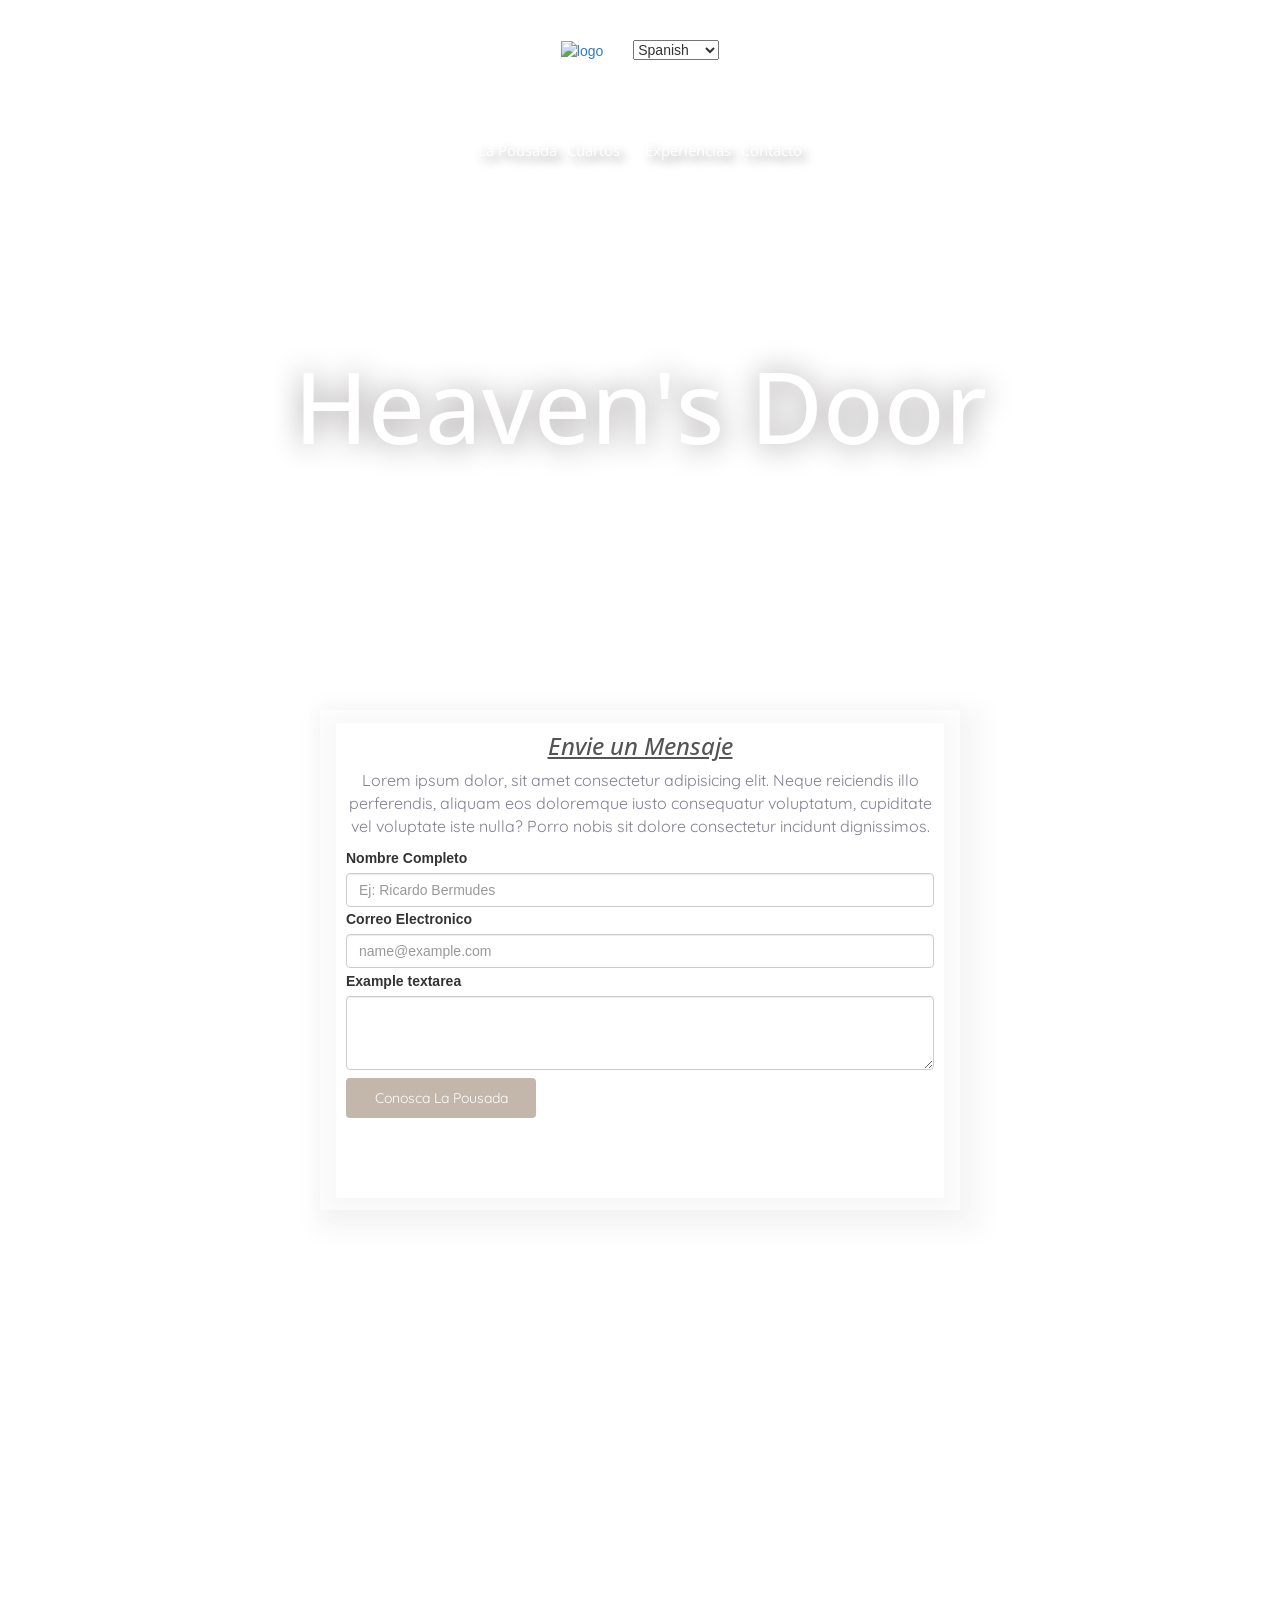
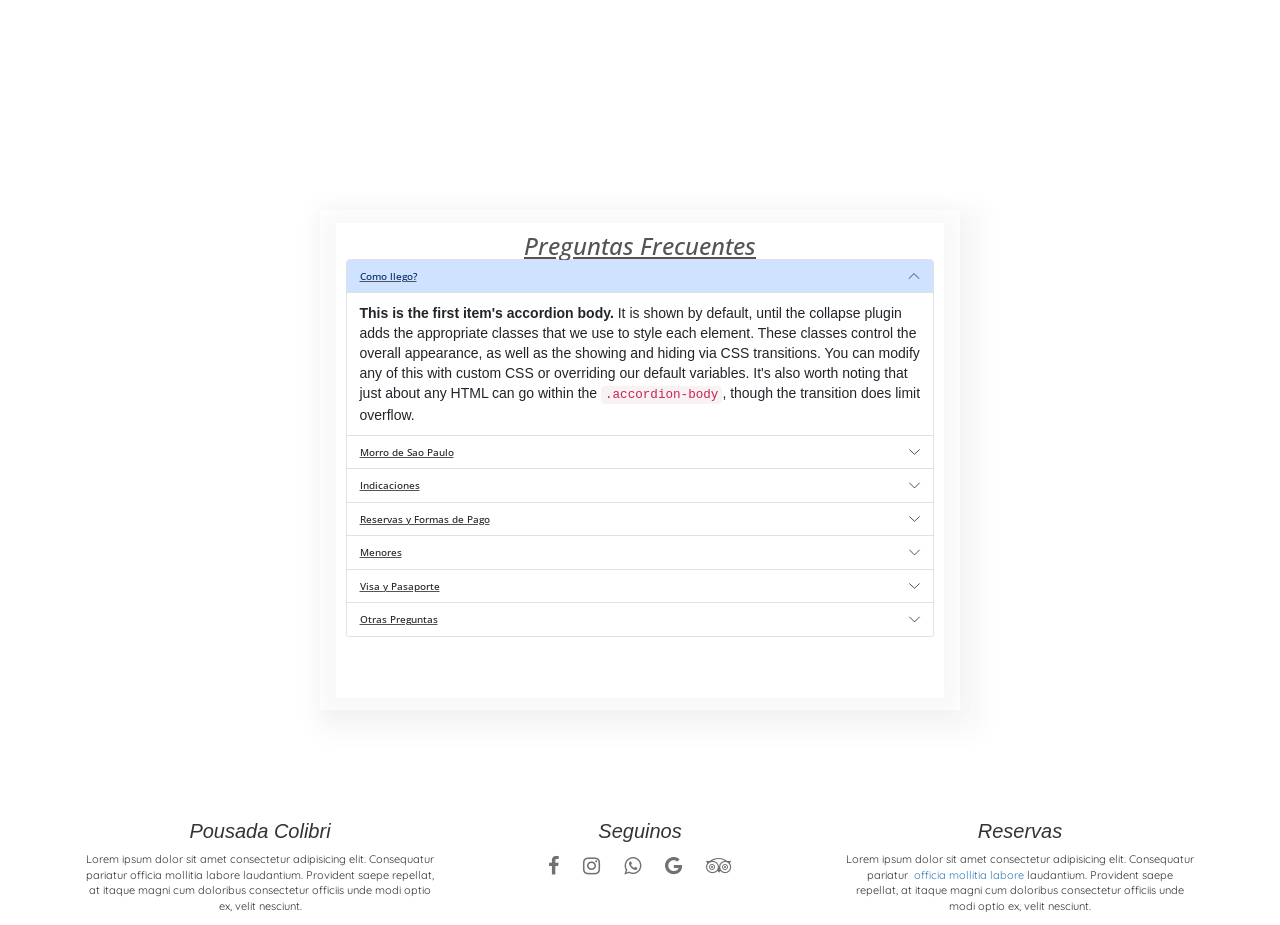
==== commit 61264ded: "Correcciones NavBar" ====
--- a/contato/contato.html
+++ b/contato/contato.html
@@ -53,7 +53,7 @@
                   </button>
 
                   <!--Menu con SubMenu-->
-                  <div class="collapse navbar-collapse position-absolute top-50 start-50 translate-middle
+                  <div class="collapse navbar-collapse position-absolute top-50 start-50 translate-middle-x
                   " id="menu">
                       <ul class="navbar-nav">
                           <li class="nav-item">
